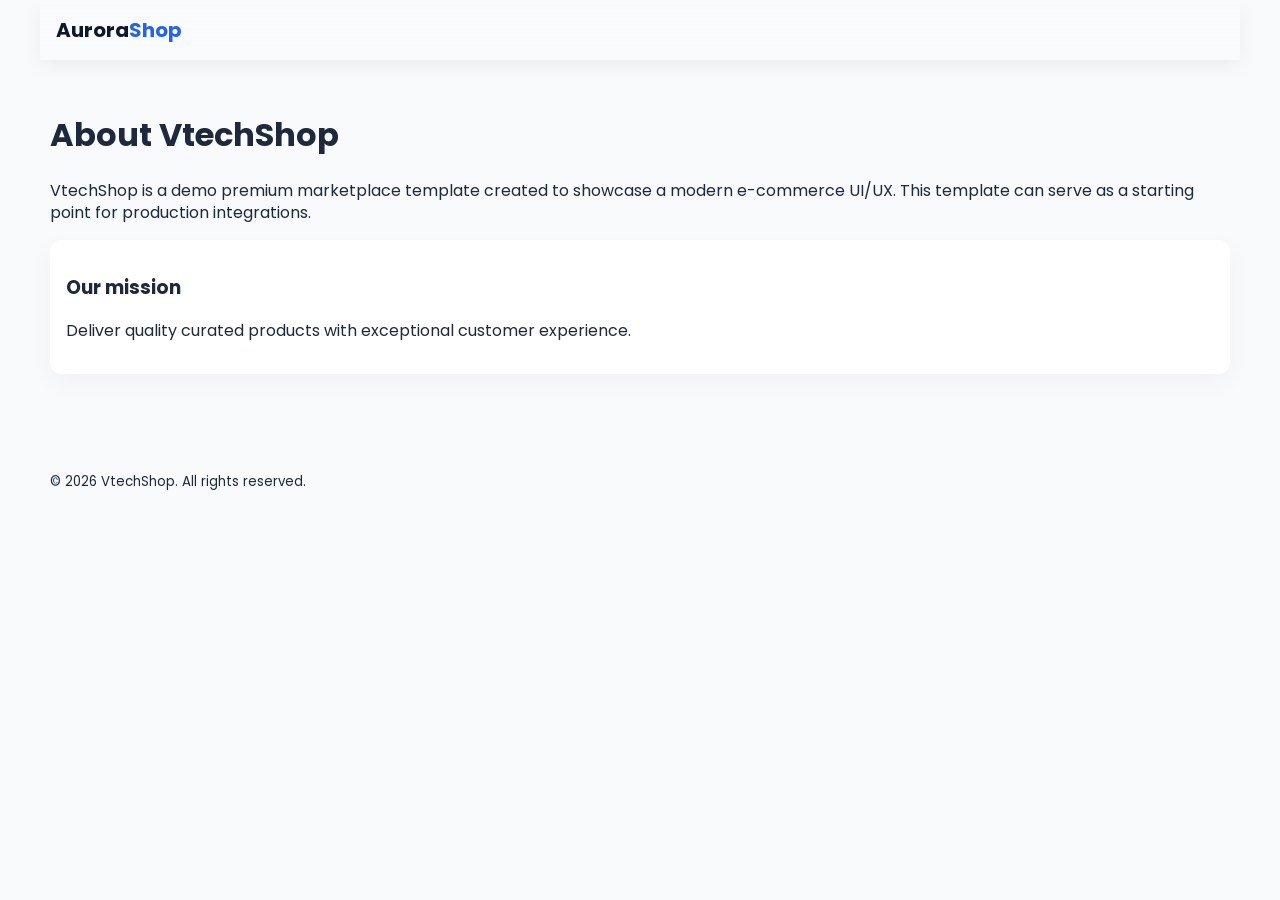
==== about.html @ 85685203 "This is a demo website for an e-commerce platform called VtechShop. The website includes various pag" ====
<!doctype html>
<html lang="en"><head><meta charset="utf-8"><meta name="viewport" content="width=device-width,initial-scale=1"><title>About — AuroraShop</title><link href="https://fonts.googleapis.com/css2?family=Poppins:wght@300;400;600;700&display=swap" rel="stylesheet"><link rel="stylesheet" href="style.css"></head><body>
<header class="site-header container"><a class="logo" href="index.html">Aurora<span>Shop</span></a></header>
<main class="container section">
  <h1>About VtechShop</h1>
  <p>VtechShop is a demo premium marketplace template created to showcase a modern e-commerce UI/UX. This template can serve as a starting point for production integrations.</p>
  <section class="card" style="padding:1rem;margin-top:1rem"><h3>Our mission</h3><p>Deliver quality curated products with exceptional customer experience.</p></section>
</main>
<footer class="site-footer container"><small>© 2026 VtechShop. All rights reserved.</small></footer>
</body></html>
---- style.css ----
/* AuroraShop — style.css
   Color palette:
   Primary: #0F172A (Dark Navy)
   Secondary: #2563EB (Modern Blue)
   Accent: #F59E0B (Soft Orange)
   Background: #F8FAFC
   Text: #1E293B
*/
:root{
  --primary:#0F172A;
  --secondary:#2563EB;
  --accent:#F59E0B;
  --bg:#F8FAFC;
  --text:#1E293B;
  --muted:#64748B;
  --card:#ffffff;
  --radius:12px;
  --glass:rgba(15,23,42,0.06);
}
*{box-sizing:border-box}
html,body{height:100%;font-family:'Poppins',system-ui,-apple-system,Segoe UI,Roboto,Ubuntu,'Helvetica Neue',Arial;line-height:1.4;color:var(--text);background:var(--bg);scroll-behavior:smooth}
body{margin:0;overflow-x:hidden}
a{color:inherit;text-decoration:none}
img,iframe{max-width:100%}
input,select,textarea,button{font:inherit}
input,select,textarea{width:100%;padding:0.65rem 0.8rem;border:1px solid rgba(2,6,23,0.08);border-radius:8px;background:var(--card);color:var(--text)}
input[type="checkbox"],input[type="radio"]{width:auto;margin-right:0.4rem}
label{display:block;margin:0.75rem 0 0.35rem}
.container{max-width:1200px;margin:0 auto;padding:1rem}
/* Loading overlay */
.loading-overlay{position:fixed;inset:0;background:rgba(255,255,255,0.8);display:flex;align-items:center;justify-content:center;z-index:9999}
.loading-overlay.hidden{display:none}
.spinner{width:52px;height:52px;border-radius:50%;border:6px solid var(--glass);border-top-color:var(--secondary);animation:spin 1s linear infinite}
@keyframes spin{to{transform:rotate(360deg)}}
/* Header */
.site-header{position:sticky;top:0;z-index:1000;background:linear-gradient(180deg,rgba(248,250,252,0.96),rgba(248,250,252,0.9));backdrop-filter:saturate(120%) blur(6px);box-shadow:0 6px 18px rgba(2,6,23,0.06)}
.topbar-inner{display:flex;align-items:center;gap:1rem;padding:0.8rem 10px}
.logo,.brand .logo{font-weight:700;color:var(--primary);font-size:1.25rem}
.logo span,.brand .logo span{color:var(--secondary)}
.search-wrap{flex:1}
.search-wrap input{width:100%;padding:0.7rem 1rem;border-radius:999px;border:1px solid rgba(2,6,23,0.06);background:var(--card)}
.header-actions{display:flex;align-items:center;gap:0.5rem}
.icon-btn{background:transparent;border:none;padding:0.5rem 0.6rem;border-radius:8px;cursor:pointer}
.icon-btn .badge{background:var(--accent);color:#fff;border-radius:999px;padding:2px 6px;margin-left:6px;font-size:0.75rem}
.hamburger{display:none;background:transparent;border:none;padding:0.4rem}
.hamburger span{display:block;width:22px;height:2px;background:var(--text);margin:4px 0;border-radius:2px}
/* Navigation */
.main-nav{border-top:1px solid rgba(2,6,23,0.03)}
.nav-inner{display:flex;align-items:center;justify-content:space-between;padding:0.6rem 10px}
.nav-links{list-style:none;display:flex;gap:1rem;margin:0;padding:0}
.nav-links a{color:var(--primary);padding:0.5rem 0.75rem;border-radius:8px}
.nav-links .has-dropdown{position:relative}
.dropdown{position:absolute;left:0;top:110%;background:var(--card);padding:0.75rem;border-radius:8px;box-shadow:0 8px 30px rgba(2,6,23,0.08);display:none}
.has-dropdown:hover .dropdown{display:block}
.nav-cta .btn{margin-left:0.5rem}
/* Hero */
.hero{padding:clamp(1rem,4vw,2rem) 0}
.hero-slider{position:relative;border-radius:16px;overflow:hidden;padding:0}
.slide{min-height:clamp(260px,42vw,430px);background-color:var(--primary);background-image:linear-gradient(135deg,#0f172a,#2563eb);background-size:cover;background-position:center;display:none;align-items:center;padding:clamp(1rem,4vw,3rem)}
.slide.active{display:flex}
.slide .slide-content{background:linear-gradient(90deg,rgba(15,23,42,0.78),rgba(15,23,42,0.36) 70%,transparent);color:#fff;padding:clamp(1.1rem,3vw,2rem);border-radius:12px;width:min(100%,560px)}
.slide h1{font-size:clamp(1.65rem,4.5vw,3rem);line-height:1.08;margin:0}
.slide p{font-size:clamp(0.95rem,2vw,1.1rem);max-width:44rem}
.hero-ctas{display:flex;flex-wrap:wrap;gap:0.75rem;margin-top:1.25rem}
.hero-indicators{display:flex;gap:0.5rem;justify-content:center;margin-top:0.75rem}
.hero-indicators button{width:10px;height:10px;border-radius:999px;border:0;background:rgba(15,23,42,0.18)}
.hero-indicators button.active{background:var(--secondary)}
/* Sections */
.section{padding:2rem 10px}
.section-title{font-size:1.5rem;margin-bottom:1rem}
.feature-grid{display:grid;grid-template-columns:repeat(4,1fr);gap:1rem}
.feature{background:var(--card);padding:1rem;border-radius:12px;box-shadow:0 6px 18px rgba(2,6,23,0.04);text-align:center}
.card-grid,.category-grid{display:grid;grid-template-columns:repeat(auto-fill,minmax(220px,1fr));gap:1rem}
.card{background:var(--card);border-radius:12px;padding:0.75rem;box-shadow:0 8px 24px rgba(2,6,23,0.04);transition:transform .25s,box-shadow .25s;color:inherit;text-decoration:none}
.card:hover{transform:translateY(-6px);box-shadow:0 20px 40px rgba(2,6,23,0.08)}
.card img{width:100%;height:160px;object-fit:cover;border-radius:8px}
.card .meta{padding:0.5rem}
.badge-discount{background:var(--accent);color:#fff;padding:4px 8px;border-radius:999px;font-weight:600;margin-left:auto}
.two-col{display:grid;grid-template-columns:2fr 1fr;gap:1rem}
.flash-card{display:flex;gap:1rem;background:linear-gradient(180deg,#fff, #fbfbfd);padding:1rem;border-radius:12px;align-items:center}
.flash-card img{width:140px;height:100px;object-fit:cover;border-radius:8px}
.trending-list{list-style:none;padding:0;margin:0}
.trending-list li{padding:0.5rem 0;border-bottom:1px dashed rgba(2,6,23,0.04)}
.testimonial-grid{display:grid;grid-template-columns:repeat(3,1fr);gap:1rem}
.testimonial-grid blockquote{background:var(--card);padding:1rem;border-radius:12px}
.brands-carousel{display:flex;gap:1rem;align-items:center}
.brand-item{background:var(--card);padding:0.8rem 1rem;border-radius:10px;box-shadow:0 8px 24px rgba(2,6,23,0.04)}
.newsletter{background:linear-gradient(90deg,rgba(37,99,235,0.06),transparent);padding:1.25rem;border-radius:12px;margin:2rem 0}
.newsletter-inner{display:flex;align-items:center;justify-content:space-between;gap:1rem}
.newsletter-form{display:flex;gap:0.5rem;align-items:center}
.newsletter-form input{padding:0.6rem;border-radius:999px;border:1px solid rgba(2,6,23,0.06)}
.btn{display:inline-block;padding:0.6rem 1rem;border-radius:10px;border:0;cursor:pointer;background:transparent}
.btn.primary{background:var(--secondary);color:#fff}
.btn.ghost{background:transparent;border:1px solid rgba(2,6,23,0.06)}
.shop-layout{display:grid;grid-template-columns:270px minmax(0,1fr);gap:1rem;align-items:start}
.section-head,.product-card-head,.product-card-foot,.pagination{display:flex;justify-content:space-between;align-items:center;gap:0.75rem}
.section-head{margin-bottom:1rem}
.product-card-foot{margin-top:0.5rem}
.pagination{justify-content:flex-start;margin-top:1rem;flex-wrap:wrap}
.page-grid-2{display:grid;grid-template-columns:1fr 1fr;gap:1rem}
.checkout-layout{display:grid;grid-template-columns:minmax(0,2fr) minmax(260px,1fr);gap:1rem}
.form-shell{max-width:520px;margin:0 auto}
.form-shell.narrow{max-width:420px}
.field-row{display:flex;gap:0.5rem;align-items:center}
.form-actions,.social-login,.cart-total{margin-top:1rem}
.cart-total{text-align:right}
.stack-actions,.item-actions{display:flex;gap:0.5rem;align-items:center;flex-wrap:wrap}
.cart-row,.wish-row,.summary-row{display:flex;justify-content:space-between;gap:1rem;padding:0.5rem 0;border-bottom:1px solid rgba(2,6,23,0.06)}
.cart-row,.wish-row{align-items:center}
.item-main{display:flex;gap:0.75rem;align-items:center;min-width:0}
.item-main img{width:64px;height:64px;object-fit:cover;border-radius:8px;flex:0 0 auto}
.product-detail{display:grid;grid-template-columns:360px minmax(0,1fr);gap:1rem}
.product-detail img{width:100%;height:360px;object-fit:cover;border-radius:10px}
.product-price-row{display:flex;gap:1rem;align-items:center;flex-wrap:wrap}
.product-price{font-size:1.4rem}
.product-copy{margin-top:1rem}
.product-actions{display:flex;gap:0.5rem;align-items:center;flex-wrap:wrap;margin-top:1rem}
.faq-header{max-width:720px;margin-bottom:1.25rem}
.faq-header h1{margin-bottom:0.35rem}
.faq-header p{color:var(--muted);margin:0}
.faq-list{display:grid;gap:0.75rem}
.faq-item{background:var(--card);border:1px solid rgba(2,6,23,0.06);border-radius:12px;box-shadow:0 8px 24px rgba(2,6,23,0.04);overflow:hidden}
.faq-item summary{display:flex;align-items:center;justify-content:space-between;gap:1rem;padding:1rem 1.1rem;cursor:pointer;font-weight:600;list-style:none}
.faq-item summary::-webkit-details-marker{display:none}
.faq-item summary::after{content:"+";display:grid;place-items:center;width:28px;height:28px;border-radius:999px;background:rgba(37,99,235,0.1);color:var(--secondary);font-weight:700;flex:0 0 auto}
.faq-item[open] summary::after{content:"-";background:var(--secondary);color:#fff}
.faq-item p{margin:0;padding:0 1.1rem 1.1rem;color:var(--muted);max-width:72ch}
/* Footer */
.site-footer{padding:2rem 10px;margin-top:2rem;background:transparent}
.footer-grid{display:grid;grid-template-columns:2fr 1fr 1fr 1fr;gap:1rem}
.footer-logo{font-weight:700}
.site-footer ul{list-style:none;margin:0;padding:0}
.site-footer a:hover,.trending-list a:hover{color:var(--secondary)}
.footer-bottom{display:flex;justify-content:space-between;align-items:center;padding-top:1rem;border-top:1px solid rgba(2,6,23,0.04)}
/* Back to top */
#back-to-top{position:fixed;right:1rem;bottom:1rem;padding:0.6rem 0.7rem;border-radius:0px;border:0;background:var(--secondary);color:#fff;display:none}
/* Toast */
.toast{position:fixed;right:1rem;bottom:4rem;background:var(--primary);color:#fff;padding:0.8rem 1rem;border-radius:8px;transform:translateY(8px);opacity:0;pointer-events:none;transition:opacity .2s,transform .2s}
.toast.show{opacity:1;transform:translateY(0);pointer-events:auto}
/* Responsive */
@media (max-width:1024px){
  .nav-links{display:none}
  .nav-links.show,.main-nav.open .nav-links{display:flex;flex-direction:column;width:100%;gap:0.25rem}
  .hamburger{display:block}
  .feature-grid{grid-template-columns:repeat(2,1fr)}
  .testimonial-grid{grid-template-columns:1fr}
  .footer-grid{grid-template-columns:1fr}
  .shop-layout{grid-template-columns:1fr !important}
  .filters{order:-1}
  #back-to-top{right:0.6rem;bottom:0.8rem}
}
@media (max-width:640px){
  .container{padding:0.6rem}
  .topbar-inner{flex-wrap:wrap}
  .header-actions{margin-left:auto}
  .nav-inner{align-items:flex-start;gap:0.75rem}
  .nav-cta{display:flex;width:100%;gap:0.5rem}
  .nav-cta .btn{flex:1;margin-left:0;text-align:center}
  .hero-slider{border-radius:12px}
  .hero .slide{min-height:420px;align-items:flex-end;background-position:center top}
  .hero .slide .slide-content{background:linear-gradient(180deg,rgba(15,23,42,0.86),rgba(15,23,42,0.68));width:100%}
  .hero-ctas .btn{width:100%;text-align:center}
  .feature-grid,.page-grid-2,.checkout-layout,.product-detail{grid-template-columns:1fr !important}
  .card-grid,.category-grid{grid-template-columns:repeat(auto-fill,minmax(160px,1fr))}
  .flash-card,.newsletter-inner,.footer-bottom{flex-direction:column;align-items:flex-start}
  .flash-card img,.product-detail img{width:100%;height:auto;aspect-ratio:4/3}
  .brands-carousel{flex-wrap:wrap}
  .newsletter-form,.footer-sub{display:flex;flex-direction:column;width:100%;gap:0.5rem}
  .newsletter-form .btn,.footer-sub .btn{width:100%}
  .section-head,.product-card-head,.product-card-foot,.field-row{align-items:stretch;flex-direction:column}
  .cart-total{text-align:left}
  .cart-row,.wish-row,.summary-row{flex-direction:column;align-items:flex-start}
  .item-actions,.stack-actions{width:100%}
  .item-actions .btn,.stack-actions .btn{flex:1;text-align:center}
  .card img{height:140px}
  .two-col{grid-template-columns:1fr}
  .search-wrap{display:none}
}
@media (max-width:420px){
  .card-grid,.category-grid{grid-template-columns:1fr}
  .btn{width:100%;text-align:center}
  .icon-btn,.hamburger{width:auto}
  .hero .slide{min-height:380px}
}
/* Dark mode */
body.dark{background:#071028;color:#cbd5e1}
body.dark .site-header{background:rgba(6,11,26,0.8)}
body.dark .logo,body.dark .nav-links a{color:#e6eef8}
body.dark .card, body.dark .feature, body.dark .faq-item, body.dark .slide .slide-content{background:#0b1220;color:#e6eef8}
body.dark .faq-item{border-color:rgba(203,213,225,0.12)}
body.dark input,body.dark select,body.dark textarea,body.dark .search-wrap input{background:#081124;color:#cbd5e1;border-color:rgba(203,213,225,0.18)}

/* Utilities */
.hidden{display:none}
.visually-hidden{position:absolute;left:-9999px}
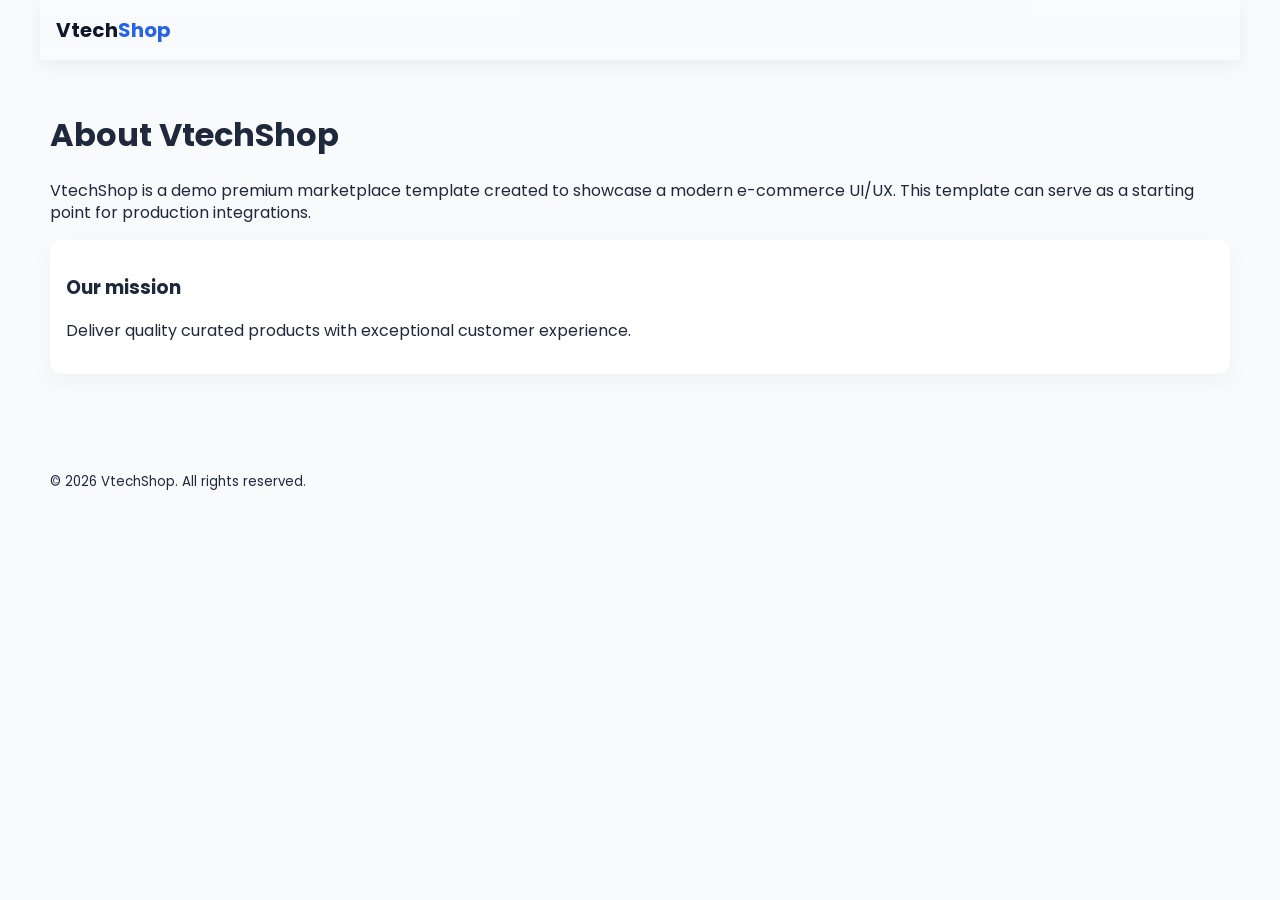
==== commit bb2d9708: "Update About page title and branding to VtechShop" ====
--- a/about.html
+++ b/about.html
@@ -1,10 +1,10 @@
 <!doctype html>
-<html lang="en"><head><meta charset="utf-8"><meta name="viewport" content="width=device-width,initial-scale=1"><title>About — AuroraShop</title><link href="https://fonts.googleapis.com/css2?family=Poppins:wght@300;400;600;700&display=swap" rel="stylesheet"><link rel="stylesheet" href="style.css"></head><body>
-<header class="site-header container"><a class="logo" href="index.html">Aurora<span>Shop</span></a></header>
+<html lang="en"><head><meta charset="utf-8"><meta name="viewport" content="width=device-width,initial-scale=1"><title>About — VtechShop</title><link href="https://fonts.googleapis.com/css2?family=Poppins:wght@300;400;600;700&display=swap" rel="stylesheet"><link rel="stylesheet" href="style.css"></head><body>
+<header class="site-header container"><a class="logo" href="index.html">Vtech<span>Shop</span></a></header>
 <main class="container section">
   <h1>About VtechShop</h1>
   <p>VtechShop is a demo premium marketplace template created to showcase a modern e-commerce UI/UX. This template can serve as a starting point for production integrations.</p>
   <section class="card" style="padding:1rem;margin-top:1rem"><h3>Our mission</h3><p>Deliver quality curated products with exceptional customer experience.</p></section>
 </main>
 <footer class="site-footer container"><small>© 2026 VtechShop. All rights reserved.</small></footer>
-</body></html>+</body></html>
--- a/style.css
+++ b/style.css
@@ -154,8 +154,8 @@
   .topbar-inner{flex-wrap:wrap}
   .header-actions{margin-left:auto}
   .nav-inner{align-items:flex-start;gap:0.75rem}
-  .nav-cta{display:flex;width:100%;gap:0.5rem}
-  .nav-cta .btn{flex:1;margin-left:0;text-align:center}
+  .nav-cta{display:flex;justify-content: center;align-items: center; width:100%;gap:0.5rem}
+  .nav-cta .btn{flex:1;margin-left:0;margin-top: 1rem; text-align:center;}
   .hero-slider{border-radius:12px}
   .hero .slide{min-height:420px;align-items:flex-end;background-position:center top}
   .hero .slide .slide-content{background:linear-gradient(180deg,rgba(15,23,42,0.86),rgba(15,23,42,0.68));width:100%}
